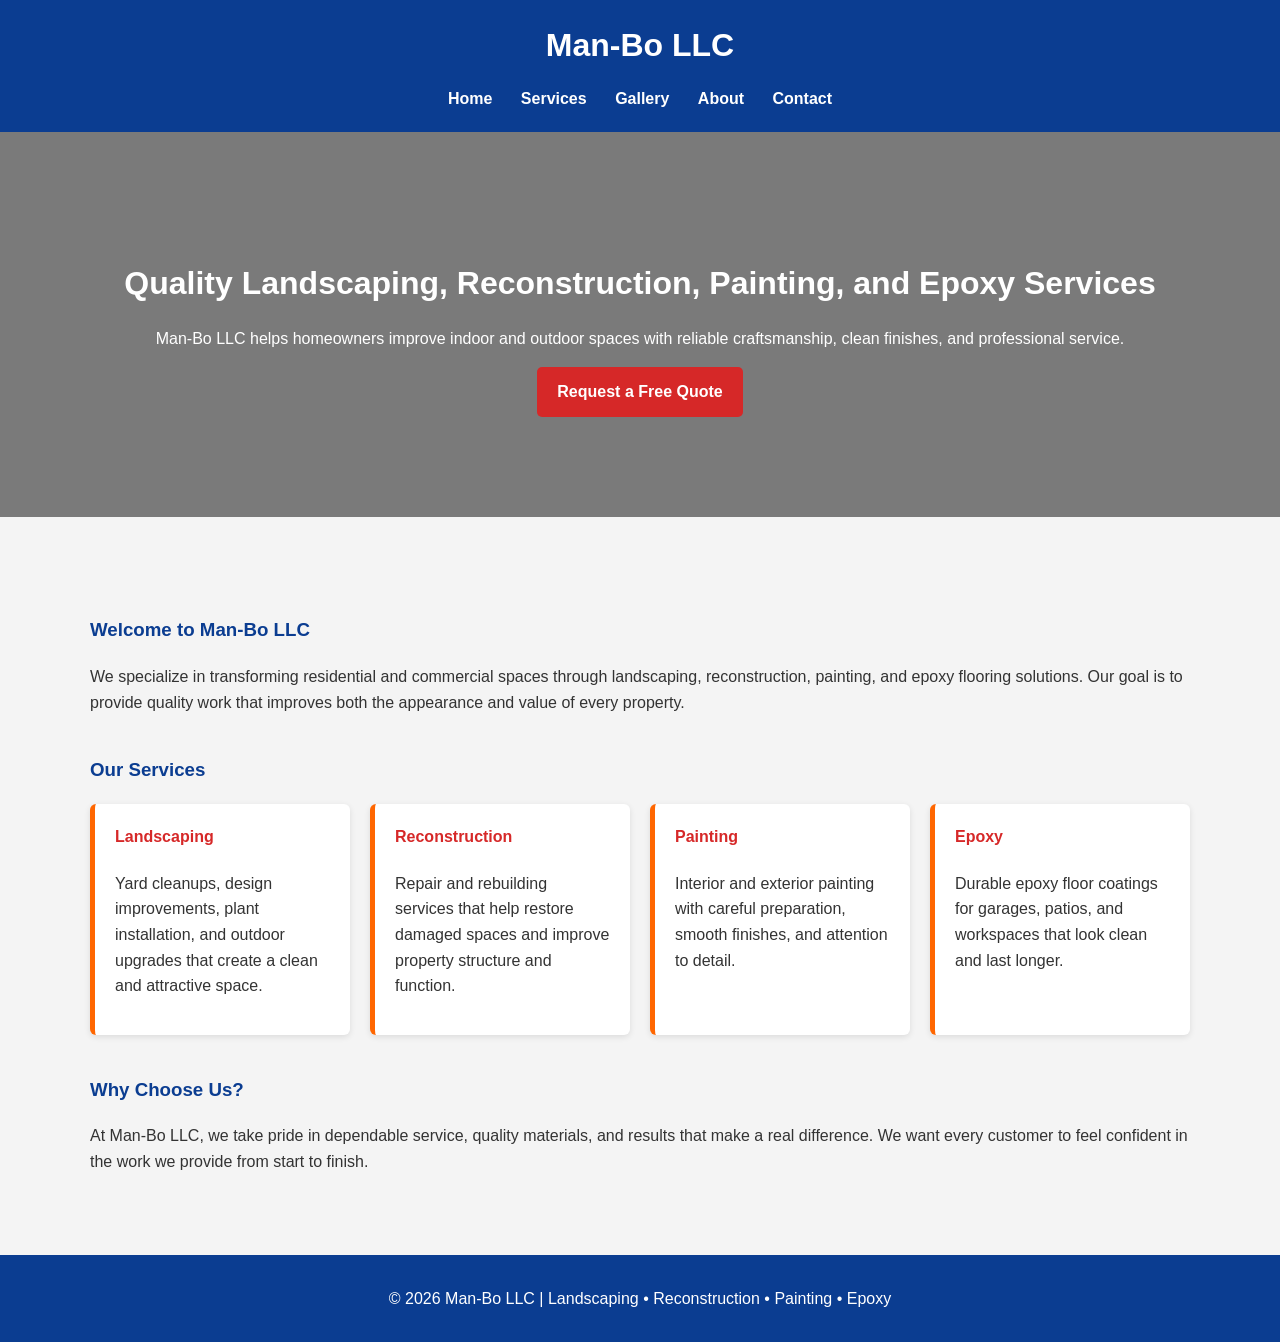
==== index.html @ 43bd125e "Add files via upload" ====
<!DOCTYPE html>
<html lang="en">
<head>
  <meta charset="utf-8">
  <meta name="viewport" content="width=device-width, initial-scale=1.0">
  <title>Man-Bo LLC</title>
  <link rel="stylesheet" href="style.css">
</head>
<body>
  <header>
    <div class="container">
      <h1>Man-Bo LLC</h1>
      <nav>
        <ul>
          <li><a href="index.html">Home</a></li>
          <li><a href="#">Services</a></li>
          <li><a href="#">Gallery</a></li>
          <li><a href="#">About</a></li>
          <li><a href="#">Contact</a></li>
        </ul>
      </nav>
    </div>
  </header>

  <section class="hero">
    <div class="container">
      <h2>Quality Landscaping, Reconstruction, Painting, and Epoxy Services</h2>
      <p>
        Man-Bo LLC helps homeowners improve indoor and outdoor spaces with
        reliable craftsmanship, clean finishes, and professional service.
      </p>
      <a href="#" class="button">Request a Free Quote</a>
    </div>
  </section>

  <main class="container">
    <section class="intro">
      <h3>Welcome to Man-Bo LLC</h3>
      <p>
        We specialize in transforming residential and commercial spaces through
        landscaping, reconstruction, painting, and epoxy flooring solutions.
        Our goal is to provide quality work that improves both the appearance
        and value of every property.
      </p>
    </section>

    <section class="services">
      <h3>Our Services</h3>
      <div class="service-grid">
        <article class="card">
          <h4>Landscaping</h4>
          <p>
            Yard cleanups, design improvements, plant installation, and outdoor
            upgrades that create a clean and attractive space.
          </p>
        </article>

        <article class="card">
          <h4>Reconstruction</h4>
          <p>
            Repair and rebuilding services that help restore damaged spaces and
            improve property structure and function.
          </p>
        </article>

        <article class="card">
          <h4>Painting</h4>
          <p>
            Interior and exterior painting with careful preparation, smooth
            finishes, and attention to detail.
          </p>
        </article>

        <article class="card">
          <h4>Epoxy</h4>
          <p>
            Durable epoxy floor coatings for garages, patios, and workspaces
            that look clean and last longer.
          </p>
        </article>
      </div>
    </section>

    <section class="why-us">
      <h3>Why Choose Us?</h3>
      <p>
        At Man-Bo LLC, we take pride in dependable service, quality materials,
        and results that make a real difference. We want every customer to feel
        confident in the work we provide from start to finish.
      </p>
    </section>
  </main>

  <footer>
    <p>&copy; 2026 Man-Bo LLC | Landscaping • Reconstruction • Painting • Epoxy</p>
  </footer>
</body>
</html>
---- style.css ----
* {
  box-sizing: border-box;
}

body {
  margin: 0;
  font-family: Arial, Helvetica, sans-serif;
  line-height: 1.6;
  background-color: #f4f4f4;
  color: #333333;
}

.container {
  width: 90%;
  max-width: 1100px;
  margin: 0 auto;
}

/* HEADER */
header {
  background-color: #0b3d91; /* blue */
  color: #ffffff;
  padding: 20px 0;
}

header h1 {
  margin: 0;
  text-align: center;
}

nav ul {
  list-style-type: none;
  padding: 0;
  margin: 15px 0 0 0;
  text-align: center;
}

nav li {
  display: inline-block;
  margin: 0 12px;
}

nav a {
  color: #ffffff;
  text-decoration: none;
  font-weight: bold;
}

nav a:hover {
  color: #ff6600; /* orange */
}

/* HERO */
.hero {
  background: linear-gradient(rgba(0,0,0,0.5), rgba(0,0,0,0.5)),
    url("https://images.unsplash.com/photo-1500382017468-9049fed747ef?auto=format&fit=crop&w=1400&q=80")
    center/cover no-repeat;
  color: #ffffff;
  text-align: center;
  padding: 100px 20px;
}

.hero h2 {
  font-size: 2rem;
  margin-bottom: 15px;
}

.button {
  display: inline-block;
  background-color: #d62828; /* red */
  color: #ffffff;
  padding: 12px 20px;
  text-decoration: none;
  border-radius: 5px;
  font-weight: bold;
}

.button:hover {
  background-color: #a61c1c; /* darker red */
}

/* MAIN */
main {
  padding: 40px 0;
}

section {
  margin-bottom: 40px;
}

h3 {
  color: #0b3d91; /* blue */
}

/* SERVICES */
.service-grid {
  display: grid;
  grid-template-columns: repeat(auto-fit, minmax(220px, 1fr));
  gap: 20px;
}

.card {
  background-color: #ffffff;
  padding: 20px;
  border-left: 5px solid #ff6600; /* orange */
  border-radius: 6px;
  box-shadow: 0 2px 6px rgba(0, 0, 0, 0.1);
}

.card h4 {
  margin-top: 0;
  color: #d62828; /* red */
}

/* FOOTER */
footer {
  background-color: #0b3d91;
  color: #ffffff;
  text-align: center;
  padding: 15px;
}
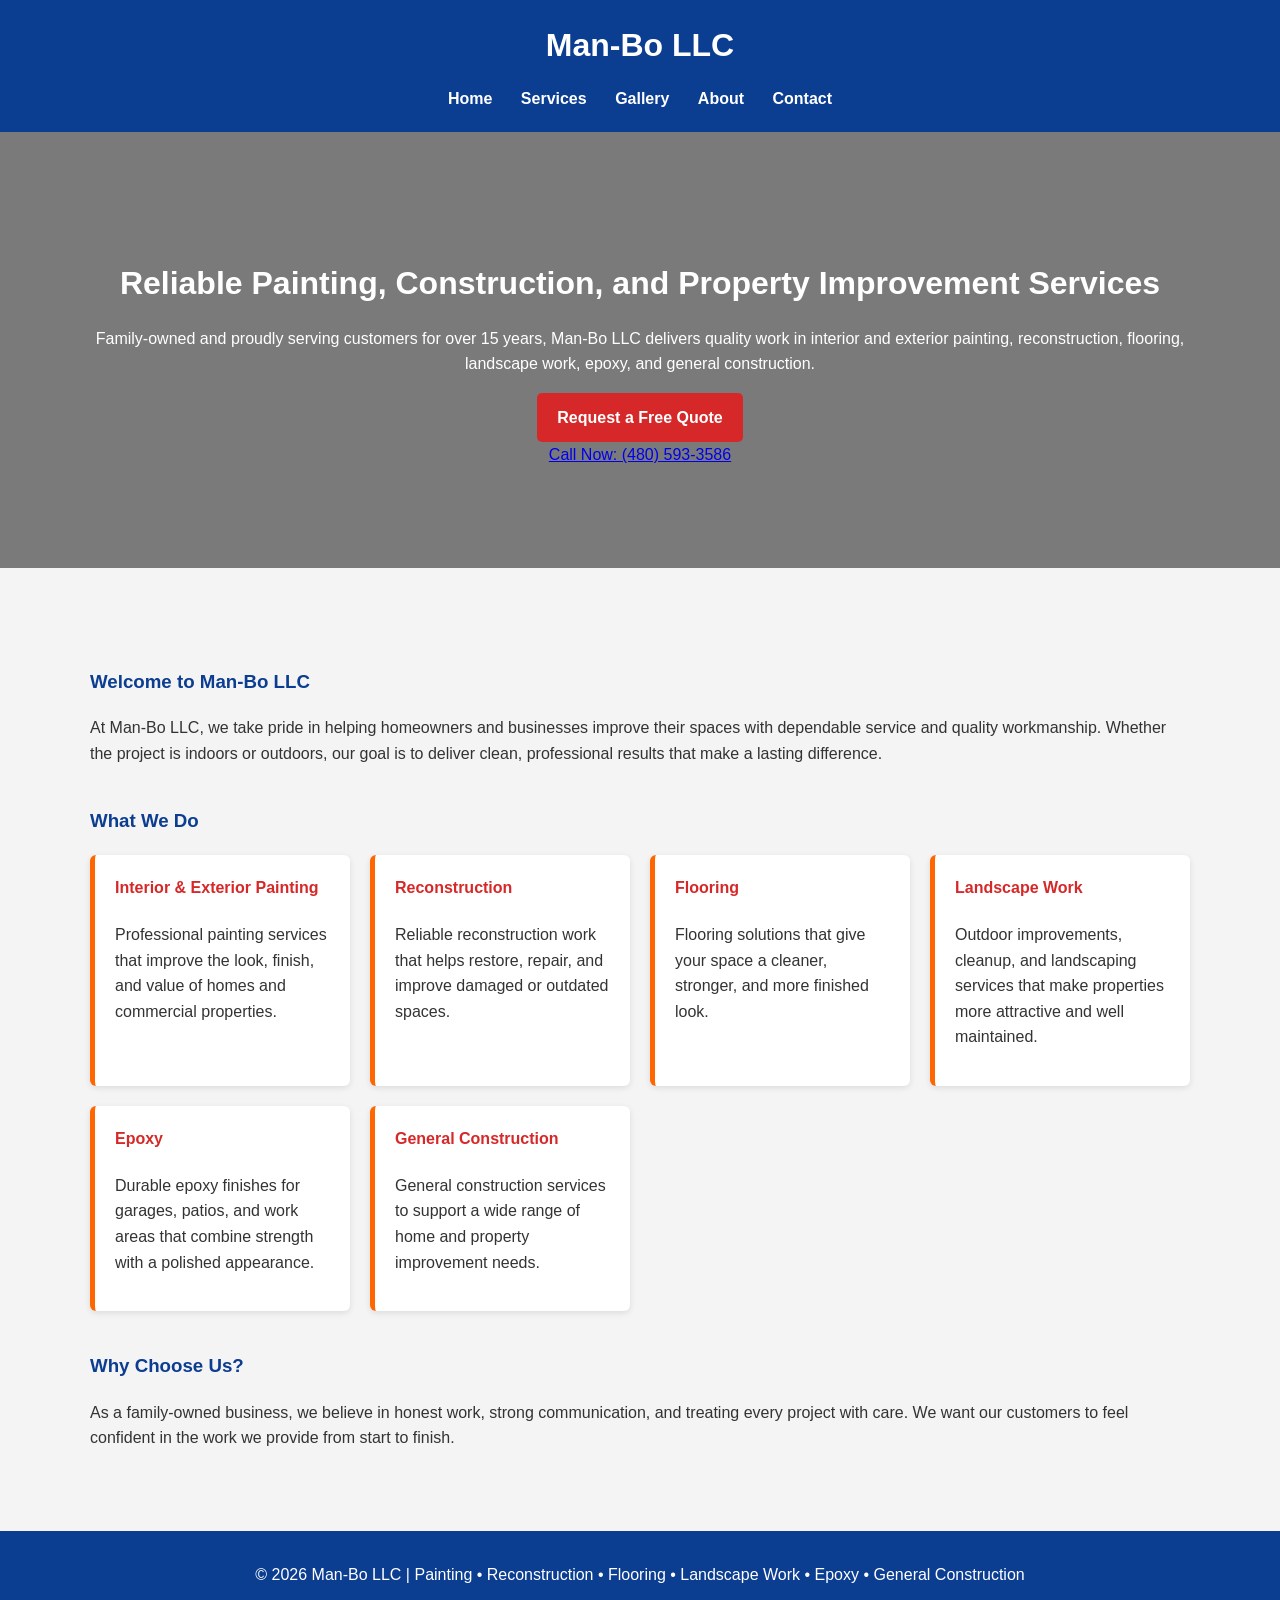
==== commit 09dd37cc: "Revise index.html for updated content and services Updated the content and structure of the index.ht" ====
--- a/index.html
+++ b/index.html
@@ -3,7 +3,8 @@
 <head>
   <meta charset="utf-8">
   <meta name="viewport" content="width=device-width, initial-scale=1.0">
-  <title>Man-Bo LLC</title>
+  <title>Man-Bo LLC | Home</title>
+  <meta name="description" content="Man-Bo LLC is a family-owned business offering painting, reconstruction, flooring, landscape work, epoxy, and general construction services.">
   <link rel="stylesheet" href="style.css">
 </head>
 <body>
@@ -13,10 +14,10 @@
       <nav>
         <ul>
           <li><a href="index.html">Home</a></li>
-          <li><a href="#">Services</a></li>
-          <li><a href="#">Gallery</a></li>
-          <li><a href="#">About</a></li>
-          <li><a href="#">Contact</a></li>
+          <li><a href="services.html">Services</a></li>
+          <li><a href="gallery.html">Gallery</a></li>
+          <li><a href="about.html">About</a></li>
+          <li><a href="contact.html">Contact</a></li>
         </ul>
       </nav>
     </div>
@@ -24,75 +25,95 @@
 
   <section class="hero">
     <div class="container">
-      <h2>Quality Landscaping, Reconstruction, Painting, and Epoxy Services</h2>
+      <h2>Reliable Painting, Construction, and Property Improvement Services</h2>
       <p>
-        Man-Bo LLC helps homeowners improve indoor and outdoor spaces with
-        reliable craftsmanship, clean finishes, and professional service.
+        Family-owned and proudly serving customers for over 15 years, Man-Bo LLC
+        delivers quality work in interior and exterior painting, reconstruction,
+        flooring, landscape work, epoxy, and general construction.
       </p>
-      <a href="#" class="button">Request a Free Quote</a>
+
+      <a href="contact.html" class="button">Request a Free Quote</a>
+      <br>
+      <a href="tel:4805933586" class="call-btn">Call Now: (480) 593-3586</a>
     </div>
   </section>
 
   <main class="container">
-    <section class="intro">
+    <section>
       <h3>Welcome to Man-Bo LLC</h3>
       <p>
-        We specialize in transforming residential and commercial spaces through
-        landscaping, reconstruction, painting, and epoxy flooring solutions.
-        Our goal is to provide quality work that improves both the appearance
-        and value of every property.
+        At Man-Bo LLC, we take pride in helping homeowners and businesses improve
+        their spaces with dependable service and quality workmanship. Whether the
+        project is indoors or outdoors, our goal is to deliver clean, professional
+        results that make a lasting difference.
       </p>
     </section>
 
-    <section class="services">
-      <h3>Our Services</h3>
+    <section>
+      <h3>What We Do</h3>
       <div class="service-grid">
         <article class="card">
-          <h4>Landscaping</h4>
+          <h4>Interior & Exterior Painting</h4>
           <p>
-            Yard cleanups, design improvements, plant installation, and outdoor
-            upgrades that create a clean and attractive space.
+            Professional painting services that improve the look, finish, and value
+            of homes and commercial properties.
           </p>
         </article>
 
         <article class="card">
           <h4>Reconstruction</h4>
           <p>
-            Repair and rebuilding services that help restore damaged spaces and
-            improve property structure and function.
+            Reliable reconstruction work that helps restore, repair, and improve
+            damaged or outdated spaces.
           </p>
         </article>
 
         <article class="card">
-          <h4>Painting</h4>
+          <h4>Flooring</h4>
           <p>
-            Interior and exterior painting with careful preparation, smooth
-            finishes, and attention to detail.
+            Flooring solutions that give your space a cleaner, stronger, and more
+            finished look.
+          </p>
+        </article>
+
+        <article class="card">
+          <h4>Landscape Work</h4>
+          <p>
+            Outdoor improvements, cleanup, and landscaping services that make
+            properties more attractive and well maintained.
           </p>
         </article>
 
         <article class="card">
           <h4>Epoxy</h4>
           <p>
-            Durable epoxy floor coatings for garages, patios, and workspaces
-            that look clean and last longer.
+            Durable epoxy finishes for garages, patios, and work areas that combine
+            strength with a polished appearance.
+          </p>
+        </article>
+
+        <article class="card">
+          <h4>General Construction</h4>
+          <p>
+            General construction services to support a wide range of home and
+            property improvement needs.
           </p>
         </article>
       </div>
     </section>
 
-    <section class="why-us">
+    <section>
       <h3>Why Choose Us?</h3>
       <p>
-        At Man-Bo LLC, we take pride in dependable service, quality materials,
-        and results that make a real difference. We want every customer to feel
-        confident in the work we provide from start to finish.
+        As a family-owned business, we believe in honest work, strong communication,
+        and treating every project with care. We want our customers to feel confident
+        in the work we provide from start to finish.
       </p>
     </section>
   </main>
 
   <footer>
-    <p>&copy; 2026 Man-Bo LLC | Landscaping • Reconstruction • Painting • Epoxy</p>
+    <p>&copy; 2026 Man-Bo LLC | Painting • Reconstruction • Flooring • Landscape Work • Epoxy • General Construction</p>
   </footer>
 </body>
-</html>+</html>
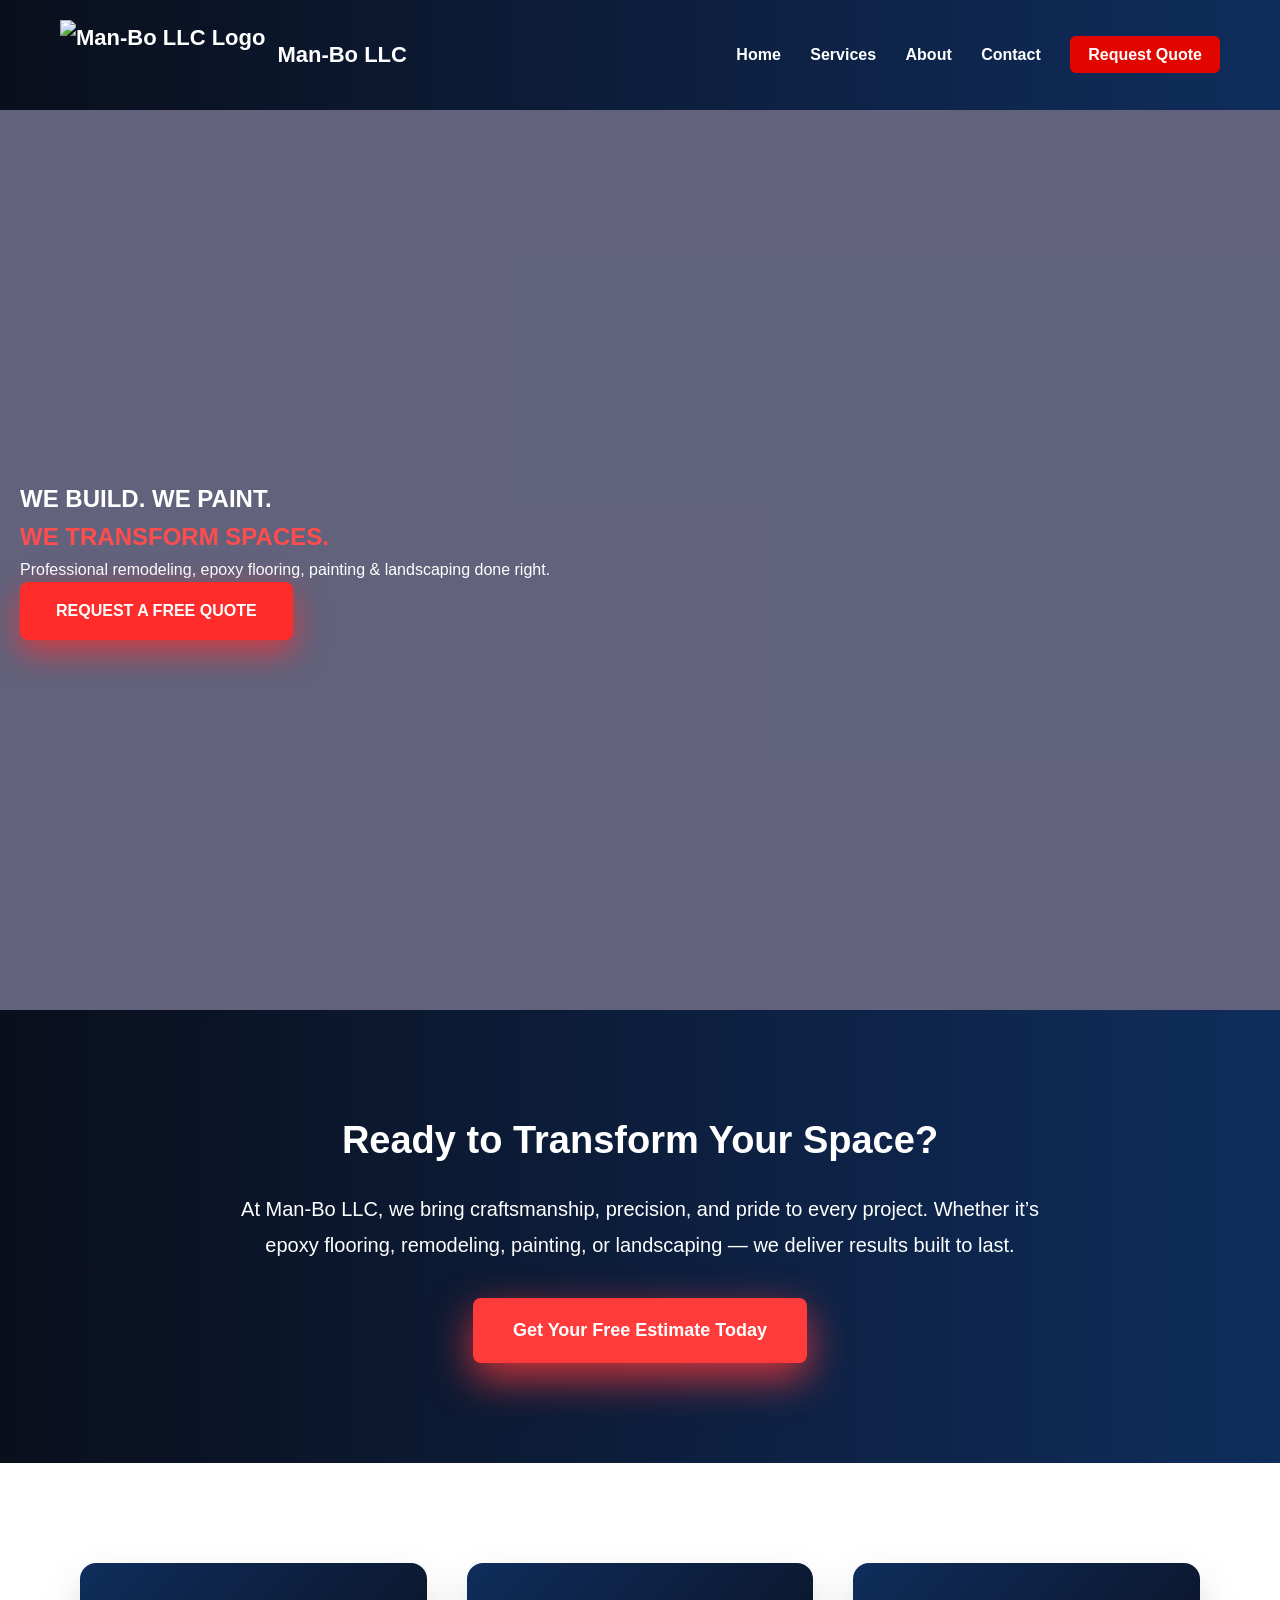
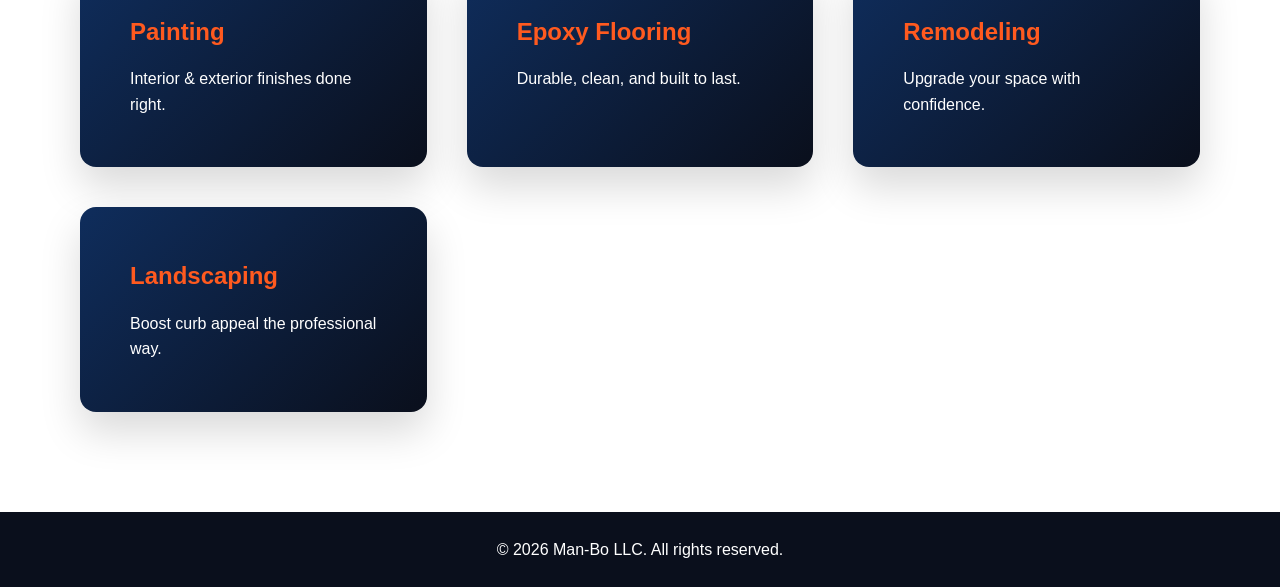
==== commit 4b20e870: "Add files via upload" ====
--- a/index.html
+++ b/index.html
@@ -1,119 +1,94 @@
 <!DOCTYPE html>
 <html lang="en">
 <head>
-  <meta charset="utf-8">
-  <meta name="viewport" content="width=device-width, initial-scale=1.0">
-  <title>Man-Bo LLC | Home</title>
-  <meta name="description" content="Man-Bo LLC is a family-owned business offering painting, reconstruction, flooring, landscape work, epoxy, and general construction services.">
-  <link rel="stylesheet" href="style.css">
+<meta charset="UTF-8">
+<title>Man-Bo LLC</title>
+<meta name="viewport" content="width=device-width, initial-scale=1.0">
+<link rel="stylesheet" href="style.css">
+
+<!-- Google Analytics -->
+<script async src="https://www.googletagmanager.com/gtag/js?id=G-MY1WPGD4RC"></script>
+<script>
+window.dataLayer = window.dataLayer || [];
+function gtag(){dataLayer.push(arguments);}
+gtag('js', new Date());
+gtag('config', 'G-MY1WPGD4RC');
+</script>
+
 </head>
 <body>
-  <header>
-    <div class="container">
-      <h1>Man-Bo LLC</h1>
-      <nav>
-        <ul>
-          <li><a href="index.html">Home</a></li>
-          <li><a href="services.html">Services</a></li>
-          <li><a href="gallery.html">Gallery</a></li>
-          <li><a href="about.html">About</a></li>
-          <li><a href="contact.html">Contact</a></li>
-        </ul>
-      </nav>
+
+<header>
+    <div class="logo">
+    <img src="images/logo.png" alt="Man-Bo LLC Logo" class="logo-img">
+    Man-Bo LLC
+</div>
+    <nav>
+        <a href="index.html">Home</a>
+        <a href="services.html">Services</a>
+        <a href="about.html">About</a>
+        <a href="contact.html">Contact</a>
+        <a href="contact.html" class="quote-btn">Request Quote</a>
+    </nav>
+</header>
+
+<!-- HERO VIDEO -->
+<section class="hero">
+    <video autoplay muted loop playsinline class="hero-video">
+        <source src="epoxy.mp4" type="video/mp4">
+    </video>
+
+    <div class="hero-overlay"></div>
+
+    <div class="hero-content">
+        <h1>WE BUILD. WE PAINT.</h1>
+        <h2>WE TRANSFORM SPACES.</h2>
+        <p>Professional remodeling, epoxy flooring, painting & landscaping done right.</p>
+        <a href="contact.html" class="cta-button">REQUEST A FREE QUOTE</a>
     </div>
-  </header>
+</section>
 
-  <section class="hero">
-    <div class="container">
-      <h2>Reliable Painting, Construction, and Property Improvement Services</h2>
-      <p>
-        Family-owned and proudly serving customers for over 15 years, Man-Bo LLC
-        delivers quality work in interior and exterior painting, reconstruction,
-        flooring, landscape work, epoxy, and general construction.
-      </p>
+<!-- CENTER CALL SECTION -->
+<section class="home-cta">
+    <div class="home-cta-content">
+        <h2>Ready to Transform Your Space?</h2>
+        <p>
+            At Man-Bo LLC, we bring craftsmanship, precision, and pride to every project.
+            Whether it’s epoxy flooring, remodeling, painting, or landscaping —
+            we deliver results built to last.
+        </p>
+        <a href="contact.html" class="cta-button">Get Your Free Estimate Today</a>
+    </div>
+</section>
 
-      <a href="contact.html" class="button">Request a Free Quote</a>
-      <br>
-      <a href="tel:4805933586" class="call-btn">Call Now: (480) 593-3586</a>
-    </div>
-  </section>
+<!-- SERVICES PREVIEW -->
+<section class="services-preview">
 
-  <main class="container">
-    <section>
-      <h3>Welcome to Man-Bo LLC</h3>
-      <p>
-        At Man-Bo LLC, we take pride in helping homeowners and businesses improve
-        their spaces with dependable service and quality workmanship. Whether the
-        project is indoors or outdoors, our goal is to deliver clean, professional
-        results that make a lasting difference.
-      </p>
-    </section>
+    <a href="services.html#painting" class="preview-card">
+        <h3>Painting</h3>
+        <p>Interior & exterior finishes done right.</p>
+    </a>
 
-    <section>
-      <h3>What We Do</h3>
-      <div class="service-grid">
-        <article class="card">
-          <h4>Interior & Exterior Painting</h4>
-          <p>
-            Professional painting services that improve the look, finish, and value
-            of homes and commercial properties.
-          </p>
-        </article>
+    <a href="services.html#epoxy" class="preview-card">
+        <h3>Epoxy Flooring</h3>
+        <p>Durable, clean, and built to last.</p>
+    </a>
 
-        <article class="card">
-          <h4>Reconstruction</h4>
-          <p>
-            Reliable reconstruction work that helps restore, repair, and improve
-            damaged or outdated spaces.
-          </p>
-        </article>
+    <a href="services.html#remodeling" class="preview-card">
+        <h3>Remodeling</h3>
+        <p>Upgrade your space with confidence.</p>
+    </a>
 
-        <article class="card">
-          <h4>Flooring</h4>
-          <p>
-            Flooring solutions that give your space a cleaner, stronger, and more
-            finished look.
-          </p>
-        </article>
+    <a href="services.html#landscaping" class="preview-card">
+        <h3>Landscaping</h3>
+        <p>Boost curb appeal the professional way.</p>
+    </a>
 
-        <article class="card">
-          <h4>Landscape Work</h4>
-          <p>
-            Outdoor improvements, cleanup, and landscaping services that make
-            properties more attractive and well maintained.
-          </p>
-        </article>
+</section>
 
-        <article class="card">
-          <h4>Epoxy</h4>
-          <p>
-            Durable epoxy finishes for garages, patios, and work areas that combine
-            strength with a polished appearance.
-          </p>
-        </article>
+<footer>
+    <p>© 2026 Man-Bo LLC. All rights reserved.</p>
+</footer>
 
-        <article class="card">
-          <h4>General Construction</h4>
-          <p>
-            General construction services to support a wide range of home and
-            property improvement needs.
-          </p>
-        </article>
-      </div>
-    </section>
-
-    <section>
-      <h3>Why Choose Us?</h3>
-      <p>
-        As a family-owned business, we believe in honest work, strong communication,
-        and treating every project with care. We want our customers to feel confident
-        in the work we provide from start to finish.
-      </p>
-    </section>
-  </main>
-
-  <footer>
-    <p>&copy; 2026 Man-Bo LLC | Painting • Reconstruction • Flooring • Landscape Work • Epoxy • General Construction</p>
-  </footer>
 </body>
-</html>
+</html>
--- a/style.css
+++ b/style.css
@@ -1,121 +1,795 @@
+:root {
+  --blue: #0f2d5c;
+  --blue-light: #1e4fa3;
+  --red: #e10600;
+  --dark: #0a0f1c;
+  --light: #f5f7fb;
+}
+
+/* RESET */
 * {
+  margin: 0;
+  padding: 0;
   box-sizing: border-box;
 }
 
 body {
-  margin: 0;
-  font-family: Arial, Helvetica, sans-serif;
+  font-family: 'Segoe UI', sans-serif;
+  background: var(--light);
+  color: #111;
   line-height: 1.6;
-  background-color: #f4f4f4;
-  color: #333333;
-}
-
-.container {
-  width: 90%;
-  max-width: 1100px;
-  margin: 0 auto;
-}
-
-/* HEADER */
+}
+
+/* ================= HEADER ================= */
+
 header {
-  background-color: #0b3d91; /* blue */
+  position: sticky;
+  top: 0;
+  z-index: 1000;
+  background: linear-gradient(90deg, var(--dark), var(--blue));
+  padding: 20px 60px;
+  display: flex;
+  justify-content: space-between;
+  align-items: center;
+}
+
+.logo {
+  color: white;
+  font-size: 28px;
+  font-weight: 800;
+}
+
+nav a {
+  color: white;
+  text-decoration: none;
+  margin-left: 25px;
+  font-weight: 600;
+  transition: 0.3s;
+}
+
+nav a:hover {
+  color: var(--red);
+}
+
+.quote-btn {
+  background: var(--red);
+  padding: 10px 18px;
+  border-radius: 6px;
+}
+
+.quote-btn:hover {
+  background: #ff2c2c;
+}
+
+/* ================= HERO ================= */
+
+.hero {
+  height: 95vh;
+ }
+
+.hero-text {
+  max-width: 600px;
+}
+
+.hero-text h1 {
+  font-size: 55px;
+  margin-bottom: 20px;
+}
+
+.hero-text p {
+  font-size: 20px;
+  margin-bottom: 30px;
+  color: #d0d6e4;
+}
+
+.cta {
+  display: inline-block;
+  background: var(--red);
+  padding: 16px 32px;
+  border-radius: 6px;
+  text-decoration: none;
+  color: white;
+  font-weight: bold;
+  transition: 0.3s;
+}
+
+.cta:hover {
+  background: var(--blue-light);
+}
+
+/* ================= SERVICES PREVIEW (HOME) ================= */
+
+.services-preview {
+  padding: 100px 80px;
+  display: grid;
+  grid-template-columns: repeat(auto-fit, minmax(260px, 1fr));
+  gap: 40px;
+  background: white;
+}
+
+.preview-card {
+  background: linear-gradient(135deg, var(--blue), var(--dark));
+  color: white;
+  padding: 50px;
+  border-radius: 16px;
+  box-shadow: 0 20px 40px rgba(0,0,0,0.15);
+  transition: 0.3s;
+}
+
+.preview-card:hover {
+  transform: translateY(-12px);
+}
+
+.preview-card h3 {
+  margin-bottom: 15px;
+  font-size: 24px;
+}
+
+/* ================= PAGE HERO ================= */
+
+.page-hero {
+  background: linear-gradient(90deg, var(--dark), var(--blue));
+  color: white;
+  text-align: center;
+  padding: 100px 20px;
+}
+
+.page-hero h1 {
+  font-size: 42px;
+  margin-bottom: 10px;
+}
+
+/* ================= SERVICES PAGE ================= */
+
+.service-row {
+  display: flex;
+  min-height: 500px;
+}
+
+.service-row.reverse {
+  flex-direction: row-reverse;
+}
+
+.service-image {
+  flex: 1;
+  background-size: cover;
+  background-position: center;
+  transition: 0.4s;
+}
+
+.service-image:hover {
+  transform: scale(1.05);
+}
+
+.service-content {
+  flex: 1;
+  padding: 100px 80px;
+  display: flex;
+  flex-direction: column;
+  justify-content: center;
+  background: white;
+}
+
+.service-content h2 {
+  font-size: 34px;
+  margin-bottom: 20px;
+  color: var(--blue);
+}
+
+.service-content p {
+  font-size: 18px;
+  margin-bottom: 25px;
+}
+
+/* ================= ABOUT PAGE ================= */
+
+.about-main {
+  display: flex;
+  gap: 80px;
+  padding: 120px 80px;
+  background: white;
+}
+
+.about-content {
+  flex: 1;
+}
+
+.about-content h2 {
+  font-size: 32px;
+  margin-bottom: 20px;
+  color: var(--blue);
+}
+
+.about-content p {
+  margin-bottom: 20px;
+  font-size: 18px;
+  line-height: 1.8;
+}
+
+.about-values {
+  flex: 1;
+}
+
+.about-values h2 {
+  font-size: 32px;
+  margin-bottom: 30px;
+  color: var(--blue);
+}
+
+.value-box {
+  background: linear-gradient(135deg, var(--blue), var(--dark));
+  color: white;
+  padding: 25px;
+  border-radius: 12px;
+  margin-bottom: 20px;
+  transition: 0.3s;
+}
+
+.value-box:hover {
+  transform: translateY(-8px);
+}
+
+.value-box h3 {
+  margin-bottom: 10px;
+}
+
+/* ABOUT CTA */
+.about-cta {
+  text-align: center;
+  padding: 100px 20px;
+  background: linear-gradient(90deg, var(--dark), var(--blue));
+  color: white;
+}
+
+.about-cta h2 {
+  font-size: 36px;
+  margin-bottom: 20px;
+}
+
+.about-cta p {
+  margin-bottom: 30px;
+  font-size: 18px;
+}
+
+/* ================= CONTACT PAGE ================= */
+
+.contact-hero {
+  background: linear-gradient(90deg, var(--dark), var(--blue));
+  color: white;
+  padding: 100px 20px;
+  text-align: center;
+}
+
+.contact-hero h1 {
+  font-size: 42px;
+}
+
+.contact-section {
+  display: flex;
+  padding: 100px 80px;
+  gap: 60px;
+}
+
+.contact-info {
+  flex: 1;
+}
+
+.contact-info h2 {
+  color: var(--blue);
+  margin-bottom: 20px;
+}
+
+.contact-info p {
+  margin-bottom: 20px;
+  font-size: 18px;
+}
+
+.contact-form {
+  flex: 1;
+  background: white;
+  padding: 50px;
+  border-radius: 16px;
+  box-shadow: 0 25px 60px rgba(0,0,0,0.15);
+}
+
+.contact-form input,
+.contact-form textarea {
+  width: 100%;
+  padding: 14px;
+  margin-bottom: 20px;
+  border-radius: 6px;
+  border: 1px solid #ccc;
+}
+
+.contact-form button {
+  width: 100%;
+  padding: 16px;
+  background: var(--red);
+  border: none;
+  color: white;
+  font-weight: bold;
+  border-radius: 6px;
+}
+
+.contact-form button:hover {
+  background: var(--blue-light);
+}
+
+/* ================= FOOTER ================= */
+
+footer {
+  background: var(--dark);
+  color: white;
+  text-align: center;
+  padding: 25px;
+}/* ================= MISSION SECTION ================= */
+
+.mission-section {
+  background: linear-gradient(135deg, var(--blue), var(--dark));
+  color: white;
+  text-align: center;
+  padding: 120px 60px;
+}
+
+.mission-section h2 {
+  font-size: 42px;
+  margin-bottom: 30px;
+}
+
+.mission-section p {
+  max-width: 800px;
+  margin: auto;
+  font-size: 22px;
+  line-height: 1.8;
+}
+
+/* ================= FOUNDER SECTION ================= */
+
+.founder-section {
+  background: white;
+  padding: 120px 80px;
+  display: flex;
+  justify-content: center;
+}
+
+.founder-content {
+  max-width: 900px;
+}
+
+.founder-content h2 {
+  font-size: 36px;
+  margin-bottom: 25px;
+  color: var(--blue);
+}
+
+.founder-content p {
+  margin-bottom: 20px;
+  font-size: 18px;
+  line-height: 1.8;
+}
+
+.signature {
+  margin-top: 30px;
+  font-weight: bold;
+  color: var(--red);
+  font-size: 20px;
+}/* ===== FOUNDER SECTION ===== */
+
+.founder-section {
+  display: flex;
+  gap: 60px;
+  padding: 120px 80px;
+  align-items: center;
+  background: white;
+}
+
+.founder-image {
+  flex: 1;
+  display: flex;
+  justify-content: center;
+}
+
+.founder-image img {
+  width: 300px;
+  border-radius: 50%;
+  box-shadow: 0 20px 50px rgba(0,0,0,0.2);
+}
+
+.founder-content {
+  flex: 2;
+}
+
+.founder-content h2 {
+  font-size: 36px;
+  margin-bottom: 25px;
+  color: var(--blue);
+}
+
+.signature {
+  margin-top: 25px;
+  font-weight: bold;
+  color: var(--red);
+  font-size: 20px;
+}
+
+/* ===== FADE-IN ANIMATION ===== */
+
+.fade-in {
+  opacity: 0;
+  transform: translateY(40px);
+  transition: all 1s ease;
+}
+
+.fade-in.appear {
+  opacity: 1;
+  transform: translateY(0);
+}.preview-card {
+  text-decoration: none;
+  color: inherit;
+}/* Fix popping service text color */
+
+.preview-card h3 {
+  color: #ff5a1f; /* red-orange */
+  font-weight: bold;
+}
+
+.preview-card p {
+  color: #ffffff; /* keep paragraph clean white */
+}.hero-sub {
+  font-size: 20px;
+  margin-bottom: 15px;
   color: #ffffff;
-  padding: 20px 0;
-}
-
-header h1 {
-  margin: 0;
-  text-align: center;
-}
-
-nav ul {
-  list-style-type: none;
-  padding: 0;
-  margin: 15px 0 0 0;
-  text-align: center;
-}
-
-nav li {
+}
+
+.hero-extra {
+  font-size: 18px;
+  margin-bottom: 25px;
+  color: #f0f3ff;
+  max-width: 550px;
+}
+
+.hero-highlights {
+  list-style: none;
+  margin-bottom: 30px;
+  padding-left: 0;
+}
+
+.hero-highlights li {
+  margin-bottom: 8px;
+  color: #ff7a33;
+  font-weight: 600;
+}
+
+.cta {
+  box-shadow: 0 8px 25px rgba(225, 6, 0, 0.4);
+  transition: 0.3s;
+}
+
+.cta:hover {
+  transform: translateY(-3px);
+}/* VIDEO HERO */
+
+.hero-video {
+  position: relative;
+  height: 95vh;
+  overflow: hidden;
+  display: flex;
+  align-items: center;
+  justify-content: center;
+  text-align: center;
+  color: white;
+}
+
+.background-video {
+  position: absolute;
+  top: 50%;
+  left: 50%;
+  min-width: 100%;
+  min-height: 100%;
+  transform: translate(-50%, -50%);
+  object-fit: cover;
+  z-index: -2;
+}
+
+/* HERO SECTION RESET FIX */
+
+.hero {
+    position: relative;
+    width: 100%;
+    height: 100vh;
+    overflow: hidden;
+}
+
+.hero-video {
+    position: absolute;
+    top: 0;
+    left: 0;
+    width: 100vw;
+    height: 100vh;
+    object-fit: cover;
+    z-index: -2;
+}
+
+.hero-overlay {
+    position: absolute;
+    top: 0;
+    left: 0;
+    width: 100%;
+    height: 100%;
+    background: rgba(0, 0, 40, 0.6);
+    z-index: -1;
+}
+
+.hero-content {
+    position: relative;
+    z-index: 2;
+    color: white;
+    max-width: 800px;
+    padding: 0 20px;
+    top: 50%;
+    transform: translateY(-50%);
+}
+
+.cta {
+  background: #e10600;
+  padding: 16px 32px;
+  border-radius: 6px;
+  text-decoration: none;
+  color: white;
+  font-weight: bold;
+  transition: 0.3s;
+}
+
+.cta:hover {
+  background: #1e4fa3;
+}/* TABLE SECTION UPGRADE */
+
+.service-table-section {
+  padding: 120px 80px;
+  background: linear-gradient(180deg, #ffffff, #f4f7fc);
+}
+
+.table-title {
+  text-align: center;
+  font-size: 36px;
+  margin-bottom: 50px;
+  color: var(--blue);
+}
+
+.table-wrapper {
+  overflow-x: auto;
+}
+
+.styled-table {
+  width: 100%;
+  border-collapse: collapse;
+  background: white;
+  border-radius: 12px;
+  overflow: hidden;
+  box-shadow: 0 25px 60px rgba(0,0,0,0.1);
+}
+
+.styled-table thead {
+  background: linear-gradient(90deg, var(--dark), var(--blue));
+  color: white;
+}
+
+.styled-table th,
+.styled-table td {
+  padding: 20px;
+  text-align: left;
+}
+
+.styled-table tbody tr {
+  border-bottom: 1px solid #e6eaf2;
+  transition: 0.3s;
+}
+
+.styled-table tbody tr:hover {
+  background: #f1f4fb;
+}
+
+.styled-table tbody tr:last-child {
+  border-bottom: none;
+}.external-link-text {
+  margin-top: 40px;
+  text-align: center;
+  font-size: 16px;
+  color: #444;
+}
+
+.external-link-text a {
+  color: var(--blue);
+  font-weight: 600;
+  text-decoration: none;
+  transition: 0.3s;
+}
+
+.external-link-text a:hover {
+  color: var(--red);
+  text-decoration: underline;
+}
+/* ===== HOME CTA SECTION ===== */
+
+.home-cta {
+  background: linear-gradient(90deg, var(--dark), var(--blue));
+  padding: 100px 20px;
+  text-align: center;
+  color: white;
+}
+
+.home-cta-content {
+  max-width: 800px;
+  margin: auto;
+}
+
+.home-cta h2 {
+  font-size: 38px;
+  margin-bottom: 20px;
+}
+
+.home-cta p {
+  font-size: 20px;
+  margin-bottom: 35px;
+  line-height: 1.8;
+  color: #e0e6ff;
+}
+
+.home-cta .cta-button {
+  font-size: 18px;
+  padding: 18px 40px;
+  box-shadow: 0 15px 40px rgba(225, 6, 0, 0.4);
+}
+
+.home-cta .cta-button:hover {
+  transform: translateY(-4px);
+}
+/* ================= HERO COLOR FIX ================= */
+
+.hero-content h1 {
+  color: #ffffff;
+}
+
+.hero-content h2 {
+  color: #ff4d4d;
+}
+
+.hero-content p {
+  color: #ffffff;
+  font-weight: 500;
+}
+
+/* MAIN HERO BUTTON */
+
+.cta-button {
   display: inline-block;
-  margin: 0 12px;
-}
-
-nav a {
+  background: #ff2c2c;
   color: #ffffff;
+  padding: 16px 36px;
+  border-radius: 8px;
   text-decoration: none;
   font-weight: bold;
-}
-
-nav a:hover {
-  color: #ff6600; /* orange */
-}
-
-/* HERO */
-.hero {
-  background: linear-gradient(rgba(0,0,0,0.5), rgba(0,0,0,0.5)),
-    url("https://images.unsplash.com/photo-1500382017468-9049fed747ef?auto=format&fit=crop&w=1400&q=80")
-    center/cover no-repeat;
+  font-size: 16px;
+  box-shadow: 0 12px 30px rgba(255, 44, 44, 0.7);
+  transition: all 0.3s ease;
+}
+
+.cta-button:hover {
+  background: #ff5252;
+  transform: translateY(-4px);
+}
+
+/* ================= CENTER CTA SECTION FIX ================= */
+
+.home-cta {
+  background: linear-gradient(90deg, #0a0f1c, #0f2d5c);
+  padding: 100px 20px;
+  text-align: center;
   color: #ffffff;
-  text-align: center;
-  padding: 100px 20px;
-}
-
-.hero h2 {
-  font-size: 2rem;
-  margin-bottom: 15px;
-}
-
-.button {
-  display: inline-block;
-  background-color: #d62828; /* red */
+}
+
+.home-cta h2 {
+  font-size: 38px;
+  margin-bottom: 20px;
   color: #ffffff;
-  padding: 12px 20px;
-  text-decoration: none;
-  border-radius: 5px;
-  font-weight: bold;
-}
-
-.button:hover {
-  background-color: #a61c1c; /* darker red */
-}
-
-/* MAIN */
-main {
-  padding: 40px 0;
-}
-
-section {
-  margin-bottom: 40px;
-}
-
-h3 {
-  color: #0b3d91; /* blue */
-}
-
-/* SERVICES */
-.service-grid {
-  display: grid;
-  grid-template-columns: repeat(auto-fit, minmax(220px, 1fr));
-  gap: 20px;
-}
-
-.card {
-  background-color: #ffffff;
-  padding: 20px;
-  border-left: 5px solid #ff6600; /* orange */
-  border-radius: 6px;
-  box-shadow: 0 2px 6px rgba(0, 0, 0, 0.1);
-}
-
-.card h4 {
-  margin-top: 0;
-  color: #d62828; /* red */
-}
-
-/* FOOTER */
-footer {
-  background-color: #0b3d91;
+}
+
+.home-cta p {
+  font-size: 20px;
+  margin-bottom: 35px;
   color: #ffffff;
-  text-align: center;
-  padding: 15px;
+  line-height: 1.8;
+}
+
+.home-cta .cta-button {
+  background: #ff3b3b;
+  color: #ffffff;
+  font-size: 18px;
+  padding: 18px 40px;
+  box-shadow: 0 15px 40px rgba(255, 59, 59, 0.8);
+}
+
+.home-cta .cta-button:hover {
+  background: #ff5a5a;
+}/* ===== LOGO STYLE ===== */
+
+.logo {
+    display: flex;
+    align-items: center;
+    gap: 12px;
+    font-weight: bold;
+    font-size: 22px;
+    color: white;
+}
+
+.logo-img {
+    height: 45px;
+    width: auto;
+}.logo {
+    display: flex;
+    align-items: center;
+    gap: 12px;
+    font-weight: bold;
+    font-size: 22px;
+    color: white;
+}
+
+.logo-img {
+    height: 70px;
+    width: auto;
+}/* ===== SERVICE IMAGES ===== */
+
+.service-img {
+    width: 100%;
+    max-width: 650px;
+    margin: 25px 0;
+    border-radius: 12px;
+    box-shadow: 0 12px 30px rgba(0, 0, 0, 0.25);
+    transition: 0.3s ease;
+}
+
+.service-img:hover {
+    transform: scale(1.03);
+}
+
+.service-image {
+    flex: 1;
+    min-height: 400px;
+    background-size: cover;
+    background-position: center;
+    background-repeat: no-repeat;
+}
+.service-row {
+    display: flex;
+    align-items: center;
+    gap: 40px;
+    padding: 60px 10%;
+}
+
+.service-row.reverse {
+    flex-direction: row-reverse;
+}
+
+.service-image {
+    flex: 1;
+}
+
+.service-image img {
+    width: 100%;
+    height: auto;
+    border-radius: 10px;
+}
+
+.service-content {
+    flex: 1;
+}
+
+.cta {
+    display: inline-block;
+    margin-top: 20px;
+    padding: 12px 24px;
+    background: red;
+    color: white;
+    text-decoration: none;
+    border-radius: 6px;
 }
